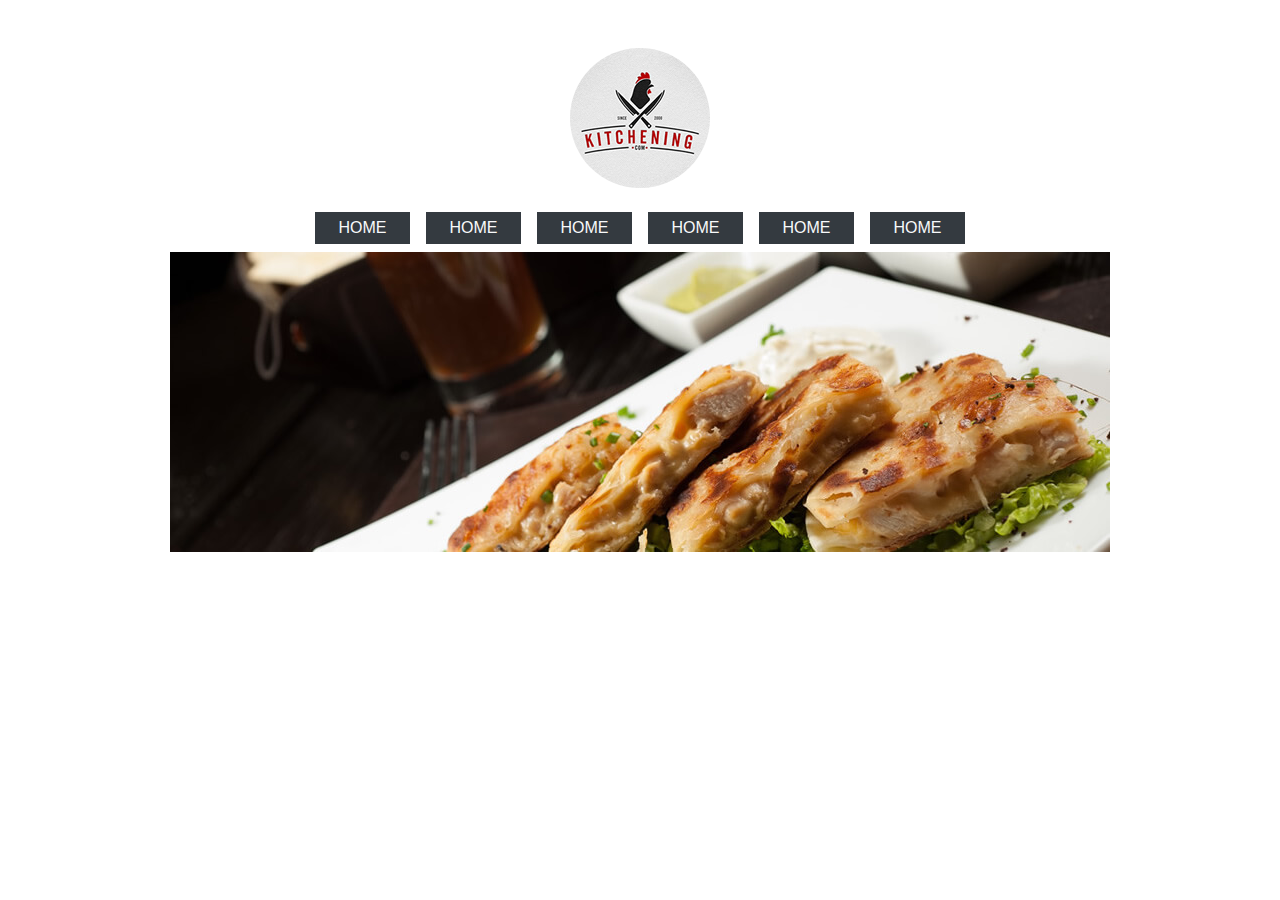
==== Aula 4/index.html @ 01db0477 "Adicionando aula 4" ====
<!DOCTYPE html>
<html lang="pt-BR">
<head>
    <meta charset="UTF-8">
    <meta name="viewport" content="width=device-width, initial-scale=1.0">
    <title>Kitchening</title>
    <link rel="stylesheet" href="https://stackpath.bootstrapcdn.com/bootstrap/4.5.2/css/bootstrap.min.css" integrity="sha384-JcKb8q3iqJ61gNV9KGb8thSsNjpSL0n8PARn9HuZOnIxN0hoP+VmmDGMN5t9UJ0Z" crossorigin="anonymous">
    <style>

    </style>
</head>
<body>
        <!-- LOGO -->
        <div class="row mt-5">
            <div class="col-12 d-flex justify-content-center">
                <div class="div">
                    <img class="rounded-circle" src="./assets/img/logo.jpg">
                </div>
            </div>
        </div>
        <!-- /LOGO -->

        <!-- MENU -->
        <div class="container">
            
        <div class="row text-light text-center mt-3 d-flex justify-content-center">
            <div class="col-md-1 bg-dark p-1 m-2">
                HOME
            </div>
            <div class="col-md-1 bg-dark p-1 m-2">
                HOME
            </div>
            <div class="col-md-1 bg-dark p-1 m-2">
                HOME
            </div>
            <div class="col-md-1 bg-dark p-1 m-2">
                HOME
            </div>
            <div class="col-md-1 bg-dark p-1 m-2">
                HOME
            </div>
            <div class="col-md-1 bg-dark p-1 m-2">
                HOME
            </div>
        <!-- /MENU -->

        <!-- BANNER -->

        <div class="row">
            <div class="col-md-10 p-0">
            <img src="./assets/img/banner.jpg" alt="" srcset="">
            </div>
        </div>

        <!-- /BANNER -->
    


</div>
</div>






    <script src="https://code.jquery.com/jquery-3.5.1.slim.min.js" integrity="sha384-DfXdz2htPH0lsSSs5nCTpuj/zy4C+OGpamoFVy38MVBnE+IbbVYUew+OrCXaRkfj" crossorigin="anonymous"></script>
    <script src="https://cdn.jsdelivr.net/npm/popper.js@1.16.1/dist/umd/popper.min.js" integrity="sha384-9/reFTGAW83EW2RDu2S0VKaIzap3H66lZH81PoYlFhbGU+6BZp6G7niu735Sk7lN" crossorigin="anonymous"></script>
    <script src="https://stackpath.bootstrapcdn.com/bootstrap/4.5.2/js/bootstrap.min.js" integrity="sha384-B4gt1jrGC7Jh4AgTPSdUtOBvfO8shuf57BaghqFfPlYxofvL8/KUEfYiJOMMV+rV" crossorigin="anonymous"></script>
</body>
</html>
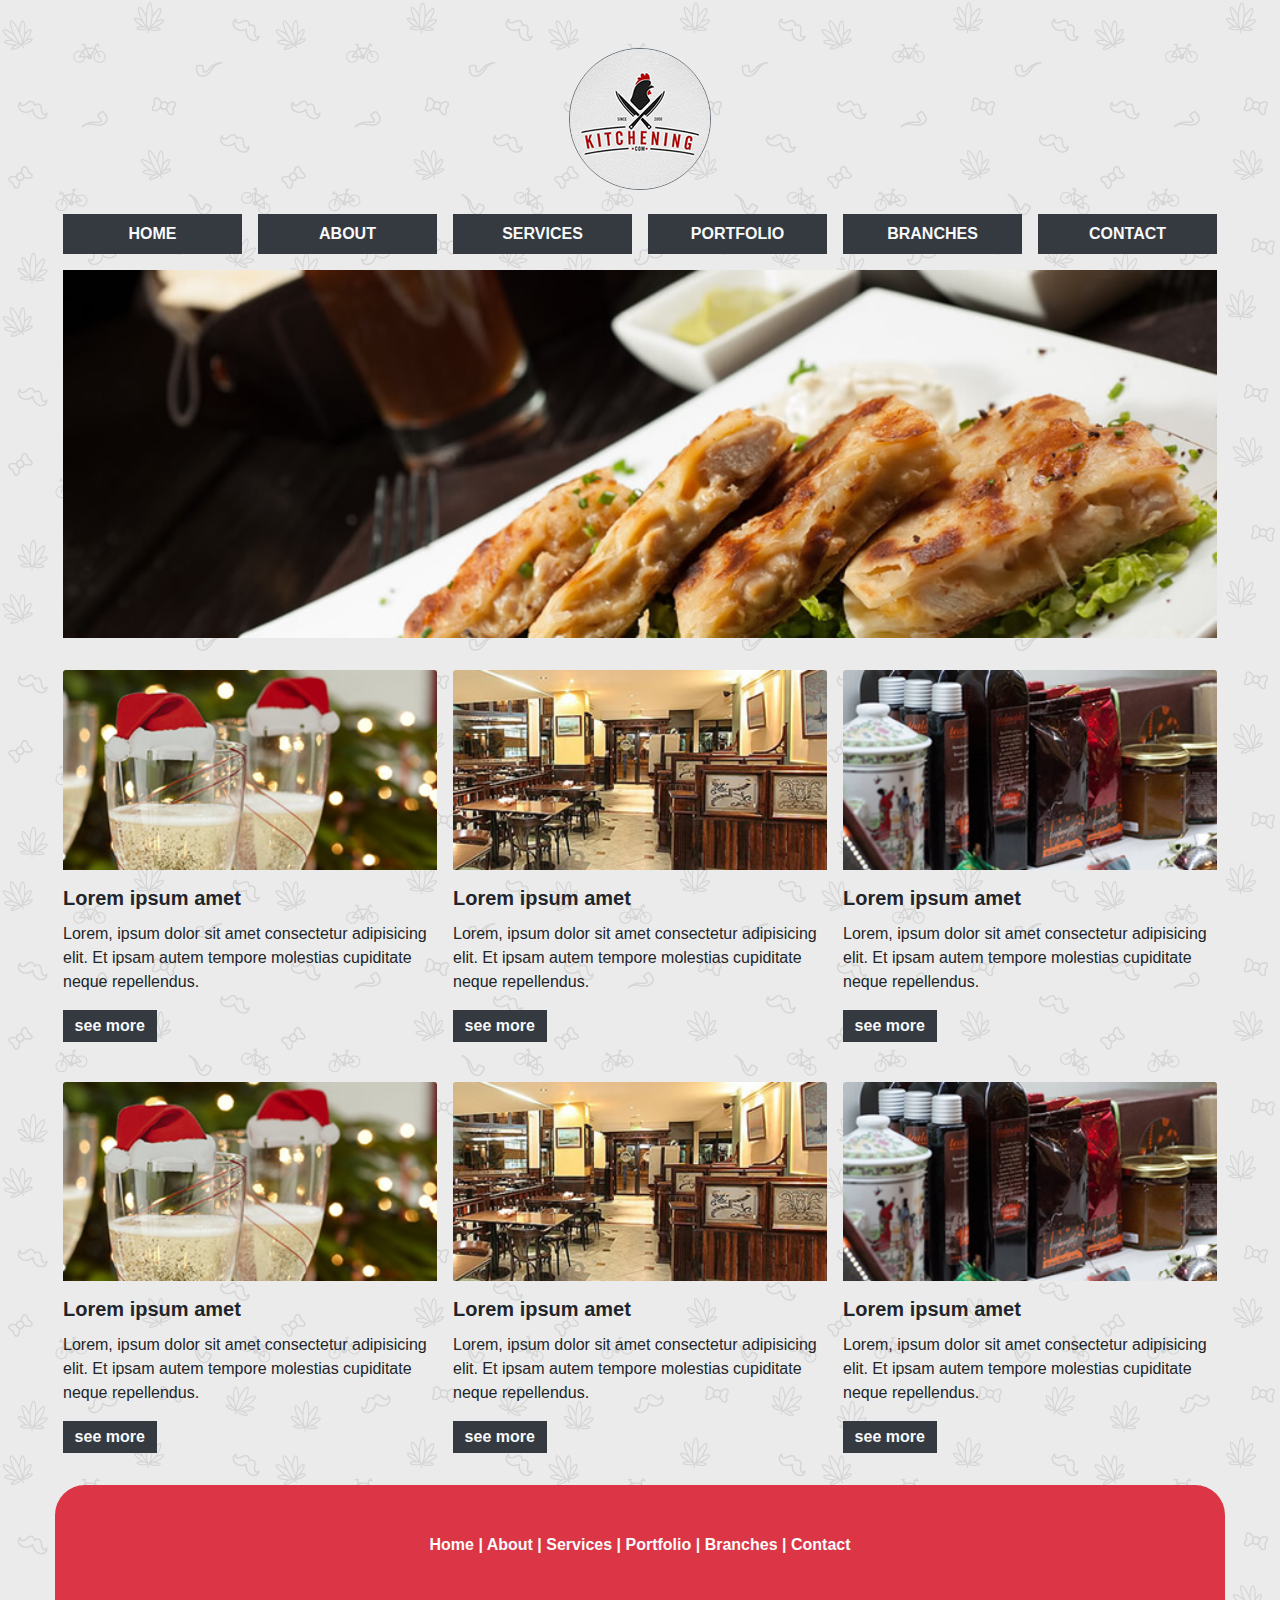
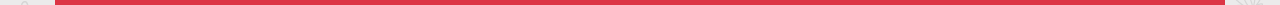
==== commit 67bc226d: "Versão final" ====
--- a/Aula 4/index.html
+++ b/Aula 4/index.html
@@ -1,71 +1,189 @@
 <!DOCTYPE html>
 <html lang="pt-BR">
+
 <head>
     <meta charset="UTF-8">
     <meta name="viewport" content="width=device-width, initial-scale=1.0">
     <title>Kitchening</title>
-    <link rel="stylesheet" href="https://stackpath.bootstrapcdn.com/bootstrap/4.5.2/css/bootstrap.min.css" integrity="sha384-JcKb8q3iqJ61gNV9KGb8thSsNjpSL0n8PARn9HuZOnIxN0hoP+VmmDGMN5t9UJ0Z" crossorigin="anonymous">
+    <link rel="stylesheet" href="https://stackpath.bootstrapcdn.com/bootstrap/4.5.2/css/bootstrap.min.css"
+        integrity="sha384-JcKb8q3iqJ61gNV9KGb8thSsNjpSL0n8PARn9HuZOnIxN0hoP+VmmDGMN5t9UJ0Z" crossorigin="anonymous">
+
     <style>
+        body {
+            background-image: url(./assets/img/background.png);
+        }
 
+        .rounded-top-x {
+            border-top-right-radius: 30px;
+            border-top-left-radius: 30px;
+        }
     </style>
+
 </head>
+
 <body>
+
+    <!-- CONTAINER -->
+
+    <div class="container justify-content-center p-0">
+
         <!-- LOGO -->
         <div class="row mt-5">
             <div class="col-12 d-flex justify-content-center">
                 <div class="div">
-                    <img class="rounded-circle" src="./assets/img/logo.jpg">
+                    <img class="rounded-circle border border-secondary" src="./assets/img/logo.jpg">
                 </div>
             </div>
         </div>
         <!-- /LOGO -->
 
         <!-- MENU -->
-        <div class="container">
-            
-        <div class="row text-light text-center mt-3 d-flex justify-content-center">
-            <div class="col-md-1 bg-dark p-1 m-2">
+
+        <div class="navbar p-0 row text-light text-center mt-3 d-flex justify-content-center font-weight-bold">
+            <button class="col-md border-0 bg-dark p-2 m-2 text-light font-weight-bold">
                 HOME
-            </div>
-            <div class="col-md-1 bg-dark p-1 m-2">
-                HOME
-            </div>
-            <div class="col-md-1 bg-dark p-1 m-2">
-                HOME
-            </div>
-            <div class="col-md-1 bg-dark p-1 m-2">
-                HOME
-            </div>
-            <div class="col-md-1 bg-dark p-1 m-2">
-                HOME
-            </div>
-            <div class="col-md-1 bg-dark p-1 m-2">
-                HOME
-            </div>
+            </button>
+            <button class="col-md border-0 bg-dark p-2 m-2 text-light font-weight-bold">
+                ABOUT
+            </button>
+            <button class="col-md border-0 bg-dark p-2 m-2 text-light font-weight-bold">
+                SERVICES
+            </button>
+            <button class="col-md border-0 bg-dark p-2 m-2 text-light font-weight-bold">
+                PORTFOLIO
+            </button>
+            <button class="col-md border-0 bg-dark p-2 m-2 text-light font-weight-bold">
+                BRANCHES
+            </button>
+            <button class="col-md border-0 bg-dark p-2 m-2 text-light font-weight-bold">
+                CONTACT
+            </button>
+        </div>
         <!-- /MENU -->
 
         <!-- BANNER -->
 
         <div class="row">
-            <div class="col-md-10 p-0">
-            <img src="./assets/img/banner.jpg" alt="" srcset="">
+            <div class="col-md p-2">
+                <img class="w-100" src="./assets/img/banner.jpg" alt="">
             </div>
         </div>
 
         <!-- /BANNER -->
-    
 
+        <!-- CARDS -->
 
-</div>
-</div>
+        <div class="row row-cols-1 row-cols-md-3 mt-3">
+            <div class="col mb-4 p-2">
+                <div class="card-transparent border-0">
+                    <img src="./assets/img/card-1.jpg" class="card-img-top" alt="...">
+                    <div class="card-body p-0 mt-3">
+                        <h5 class="card-title font-weight-bold">Lorem ipsum amet</h5>
+                        <p class="card-text">Lorem, ipsum dolor sit amet consectetur adipisicing elit. Et ipsam autem
+                            tempore molestias cupiditate neque repellendus.</p>
+                        <button class="col-md-3 border-0 bg-dark p-1 text-light font-weight-bold">
+                            see more
+                        </button>
+                    </div>
+                </div>
+            </div>
+            <div class="col mb-4 p-2">
+                <div class="card-transparent border-0">
+                    <img src="./assets/img/card-2.jpg" class="card-img-top" alt="...">
+                    <div class="card-body p-0 mt-3">
+                        <h5 class="card-title font-weight-bold">Lorem ipsum amet</h5>
+                        <p class="card-text">Lorem, ipsum dolor sit amet consectetur adipisicing elit. Et ipsam autem
+                            tempore molestias cupiditate neque repellendus.</p>
+                        <button class="col-md-3 border-0 bg-dark p-1 text-light font-weight-bold">
+                            see more
+                        </button>
+                    </div>
+                </div>
+            </div>
+            <div class="col mb-4 p-2">
+                <div class="card-transparent border-0">
+                    <img src="./assets/img/card-3.jpg" class="card-img-top" alt="...">
+                    <div class="card-body p-0 mt-3">
+                        <h5 class="card-title font-weight-bold">Lorem ipsum amet</h5>
+                        <p class="card-text">Lorem, ipsum dolor sit amet consectetur adipisicing elit. Et ipsam autem
+                            tempore molestias cupiditate neque repellendus.</p>
+                        <button class="col-md-3 border-0 bg-dark p-1 text-light font-weight-bold">
+                            see more
+                        </button>
+                    </div>
+                </div>
+            </div>
+            <div class="col mb-4 p-2">
+                <div class="card-transparent border-0">
+                    <img src="./assets/img/card-1.jpg" class="card-img-top" alt="...">
+                    <div class="card-body p-0 mt-3">
+                        <h5 class="card-title font-weight-bold">Lorem ipsum amet</h5>
+                        <p class="card-text">Lorem, ipsum dolor sit amet consectetur adipisicing elit. Et ipsam autem
+                            tempore molestias cupiditate neque repellendus.</p>
+                        <button class="col-md-3 border-0 bg-dark p-1 text-light font-weight-bold">
+                            see more
+                        </button>
+                    </div>
+                </div>
+            </div>
+            <div class="col mb-4 p-2">
+                <div class="card-transparent border-0">
+                    <img src="./assets/img/card-2.jpg" class="card-img-top" alt="...">
+                    <div class="card-body p-0 mt-3">
+                        <h5 class="card-title font-weight-bold">Lorem ipsum amet</h5>
+                        <p class="card-text">Lorem, ipsum dolor sit amet consectetur adipisicing elit. Et ipsam autem
+                            tempore molestias cupiditate neque repellendus.</p>
+                        <button class="col-md-3 border-0 bg-dark p-1 text-light font-weight-bold">
+                            see more
+                        </button>
+                    </div>
+                </div>
+            </div>
+            <div class="col mb-4 p-2">
+                <div class="card-transparent border-0 bg-none">
+                    <img src="./assets/img/card-3.jpg" class="card-img-top" alt="...">
+                    <div class="card-body p-0 mt-3">
+                        <h5 class="card-title font-weight-bold">Lorem ipsum amet</h5>
+                        <p class="card-text">Lorem, ipsum dolor sit amet consectetur adipisicing elit. Et ipsam autem
+                            tempore molestias cupiditate neque repellendus.</p>
+                        <button class="col-md-3 border-0 bg-dark p-1 text-light font-weight-bold">
+                            see more
+                        </button>
+                    </div>
+                </div>
+            </div>
+        </div>
 
+        <!-- /CARDS -->
 
+        <!-- FOOTER -->
 
+        <div class="row">
+            <div class="col-md bg-danger rounded-top-x p-5 text-light text-center font-weight-bold">
+                <a href="#" class="text-light text-decoration-none">Home</a> |
+                <a href="#" class="text-light text-decoration-none">About</a> |
+                <a href="#" class="text-light text-decoration-none">Services</a> |
+                <a href="#" class="text-light text-decoration-none">Portfolio</a> |
+                <a href="#" class="text-light text-decoration-none">Branches</a> |
+                <a href="#" class="text-light text-decoration-none">Contact</a>
+            </div>
+        </div>
 
+        <!-- /FOOTER -->
 
+    </div>
 
-    <script src="https://code.jquery.com/jquery-3.5.1.slim.min.js" integrity="sha384-DfXdz2htPH0lsSSs5nCTpuj/zy4C+OGpamoFVy38MVBnE+IbbVYUew+OrCXaRkfj" crossorigin="anonymous"></script>
-    <script src="https://cdn.jsdelivr.net/npm/popper.js@1.16.1/dist/umd/popper.min.js" integrity="sha384-9/reFTGAW83EW2RDu2S0VKaIzap3H66lZH81PoYlFhbGU+6BZp6G7niu735Sk7lN" crossorigin="anonymous"></script>
-    <script src="https://stackpath.bootstrapcdn.com/bootstrap/4.5.2/js/bootstrap.min.js" integrity="sha384-B4gt1jrGC7Jh4AgTPSdUtOBvfO8shuf57BaghqFfPlYxofvL8/KUEfYiJOMMV+rV" crossorigin="anonymous"></script>
+    <!-- /CONTAINER -->
+
+    <script src="https://code.jquery.com/jquery-3.5.1.slim.min.js"
+        integrity="sha384-DfXdz2htPH0lsSSs5nCTpuj/zy4C+OGpamoFVy38MVBnE+IbbVYUew+OrCXaRkfj"
+        crossorigin="anonymous"></script>
+    <script src="https://cdn.jsdelivr.net/npm/popper.js@1.16.1/dist/umd/popper.min.js"
+        integrity="sha384-9/reFTGAW83EW2RDu2S0VKaIzap3H66lZH81PoYlFhbGU+6BZp6G7niu735Sk7lN"
+        crossorigin="anonymous"></script>
+    <script src="https://stackpath.bootstrapcdn.com/bootstrap/4.5.2/js/bootstrap.min.js"
+        integrity="sha384-B4gt1jrGC7Jh4AgTPSdUtOBvfO8shuf57BaghqFfPlYxofvL8/KUEfYiJOMMV+rV"
+        crossorigin="anonymous"></script>
 </body>
+
 </html>